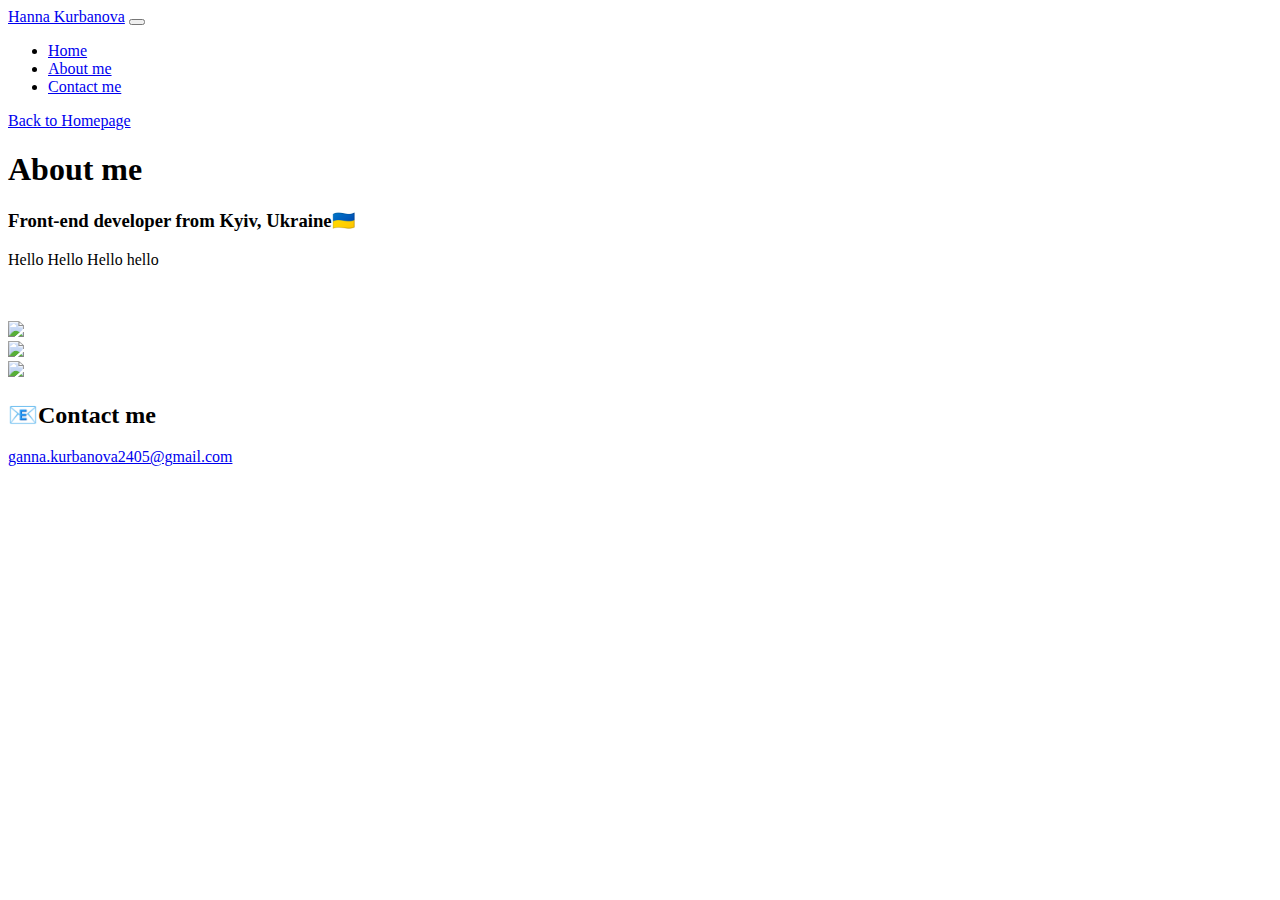
==== about.html @ 3133e860 "HTML" ====
<!DOCTYPE html>
<html lang="en">
  <head>
    <meta charset="UTF-8" />
    <meta name="viewport" content="width=device-width, initial-scale=1.0" />
    <meta http-equiv="X-UA-Compatible" content="ie=edge" />
    <link
      href="https://cdn.jsdelivr.net/npm/bootstrap@5.3.0/dist/css/bootstrap.min.css"
      rel="stylesheet"
      integrity="sha384-9ndCyUaIbzAi2FUVXJi0CjmCapSmO7SnpJef0486qhLnuZ2cdeRhO02iuK6FUUVM"
      crossorigin="anonymous"
    />
    <script
      src="https://cdn.jsdelivr.net/npm/bootstrap@5.3.0/dist/js/bootstrap.bundle.min.js"
      integrity="sha384-geWF76RCwLtnZ8qwWowPQNguL3RmwHVBC9FhGdlKrxdiJJigb/j/68SIy3Te4Bkz"
      crossorigin="anonymous"
    ></script>

    <link rel="stylesheet" href="src/styles.css" />
    <title>About Hanna Kurbanova</title>
  </head>
  <body>
    <nav class="navbar navbar-expand-lg bg-body-tertiary fixed-top">
      <div class="container">
        <a class="navbar-brand" href="index.html">Hanna Kurbanova</a>
        <button
          class="navbar-toggler"
          type="button"
          data-bs-toggle="collapse"
          data-bs-target="#navbarNav"
          aria-controls="navbarNav"
          aria-expanded="false"
          aria-label="Toggle navigation"
        >
          <span class="navbar-toggler-icon"></span>
        </button>
        <div class="collapse navbar-collapse" id="navbarNav">
          <ul class="navbar-nav">
            <li class="nav-item">
              <a class="nav-link" aria-current="page" href="index.html">Home</a>
            </li>
            <li class="nav-item">
              <a class="nav-link active" href="about.html">About me</a>
            </li>
            <li class="nav-item">
              <a class="nav-link" href="about.html#contact">Contact me</a>
            </li>
          </ul>
        </div>
      </div>
    </nav>
    <a href="index.html" class="homepage-link" target="_blank"
      >Back to Homepage</a
    >
    <h1 class="text-center">About me</h1>
    <h3 class="text-center">Front-end developer from Kyiv, Ukraine🇺🇦</h3>
    <div class="about-paragraphs text-center">
      <p>Hello Hello Hello hello</p>
      <br />
      <br />
    </div>
    <div class="container">
      <div class="row">
        <div class="col-sm-4">
          <img src="images/bags.png" class="img-fluid p-2 shadow rounded" />
        </div>
        <div class="col-sm-4">
          <img src="images/painting.png" class="img-fluid p-2 shadow rounded" />
        </div>
        <div class="col-sm-4">
          <img src="images/weather.png" class="img-fluid p-2 shadow rounded" />
        </div>
      </div>
    </div>

    <div id="contact" class="mt-5">
      <h2 class="text-center">📧Contact me</h2>
      <a href="mailto:ganna.kurbanova2405@gmail.com" class="mail-link"
        >ganna.kurbanova2405@gmail.com</a
      >
    </div>
  </body>
</html>
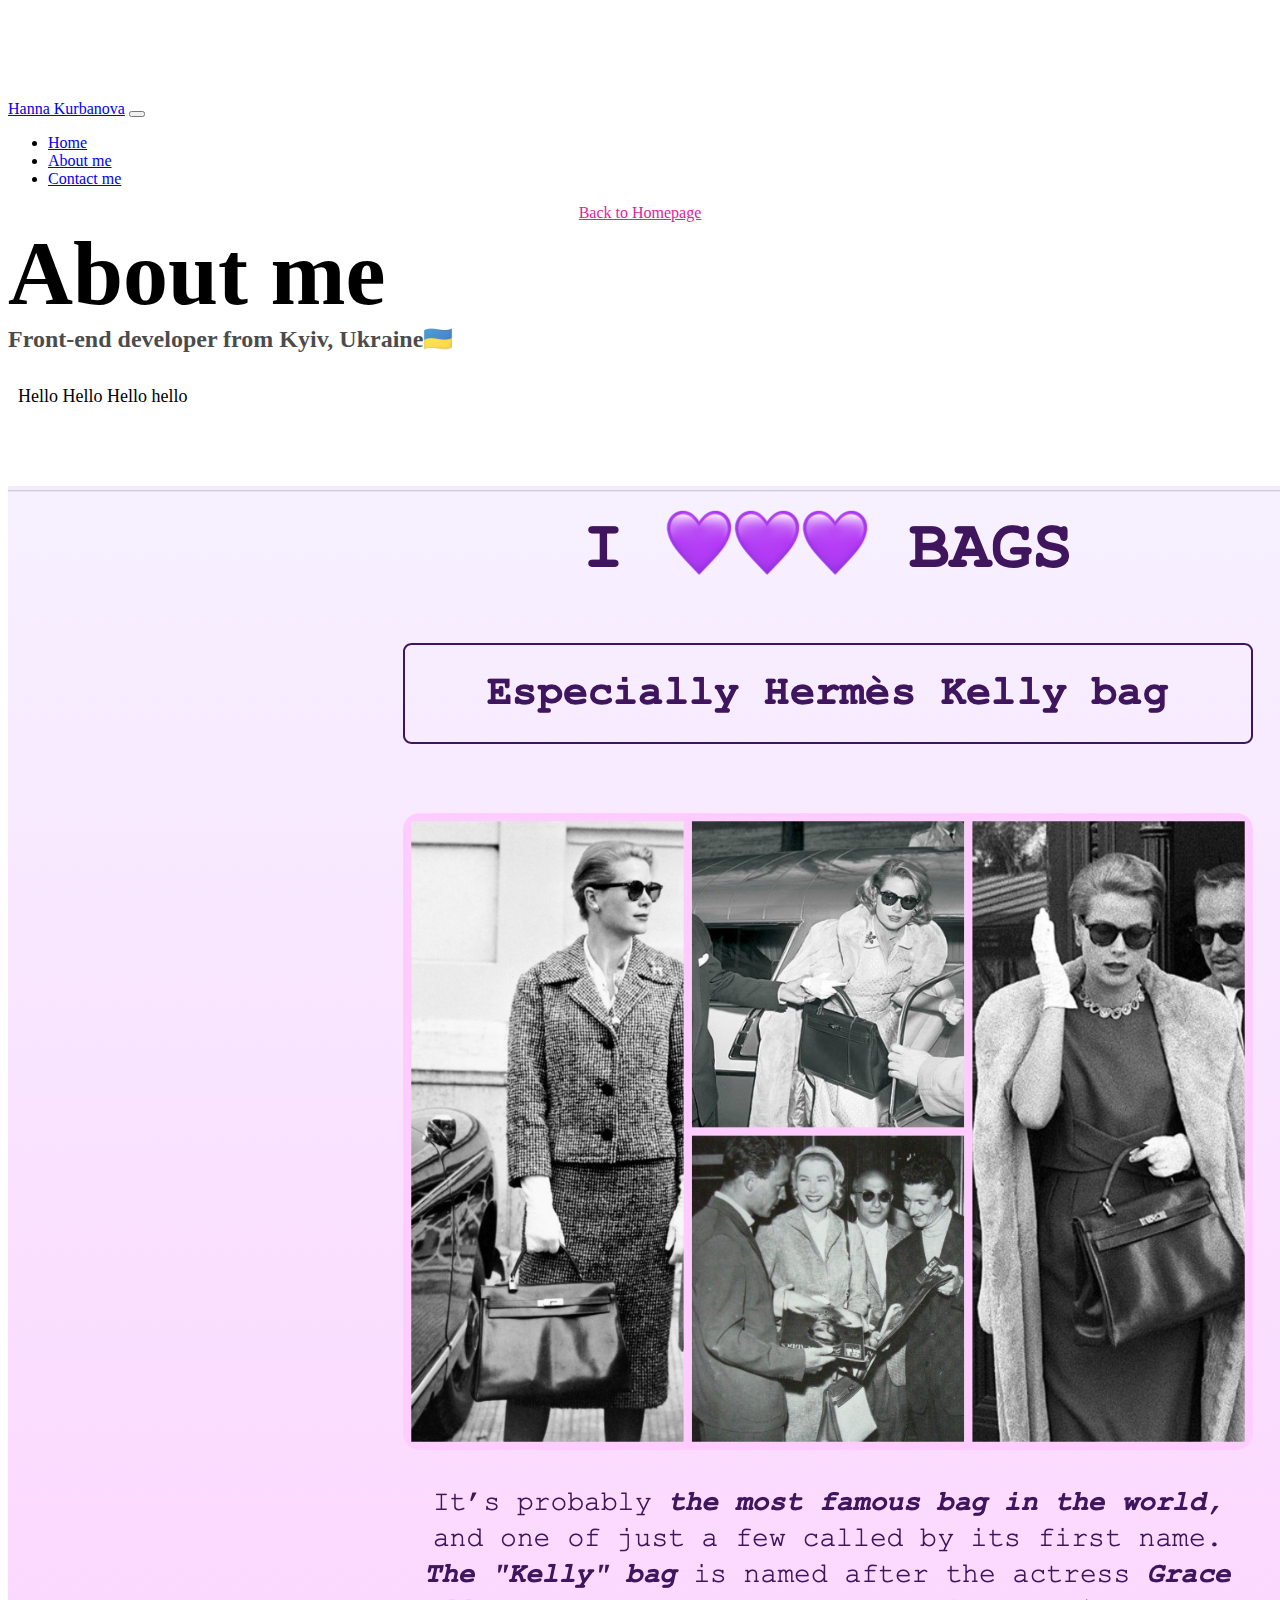
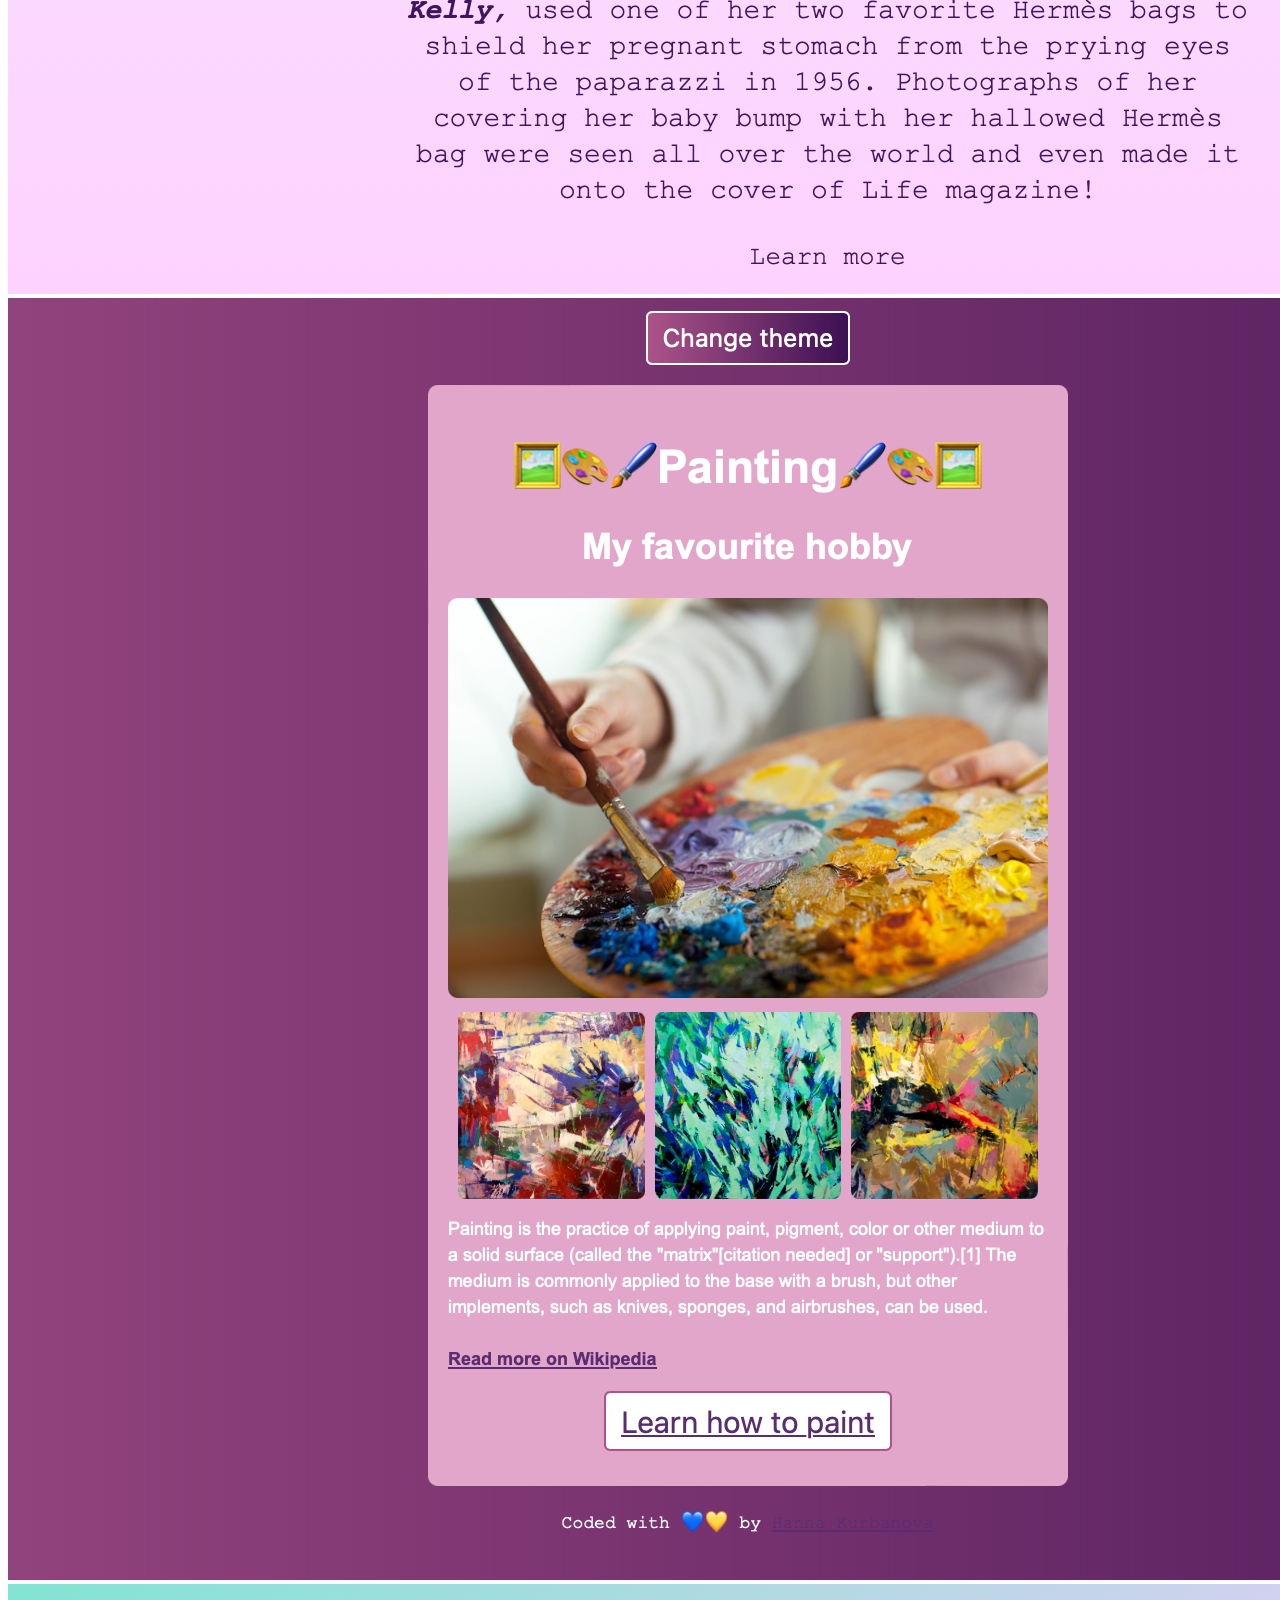
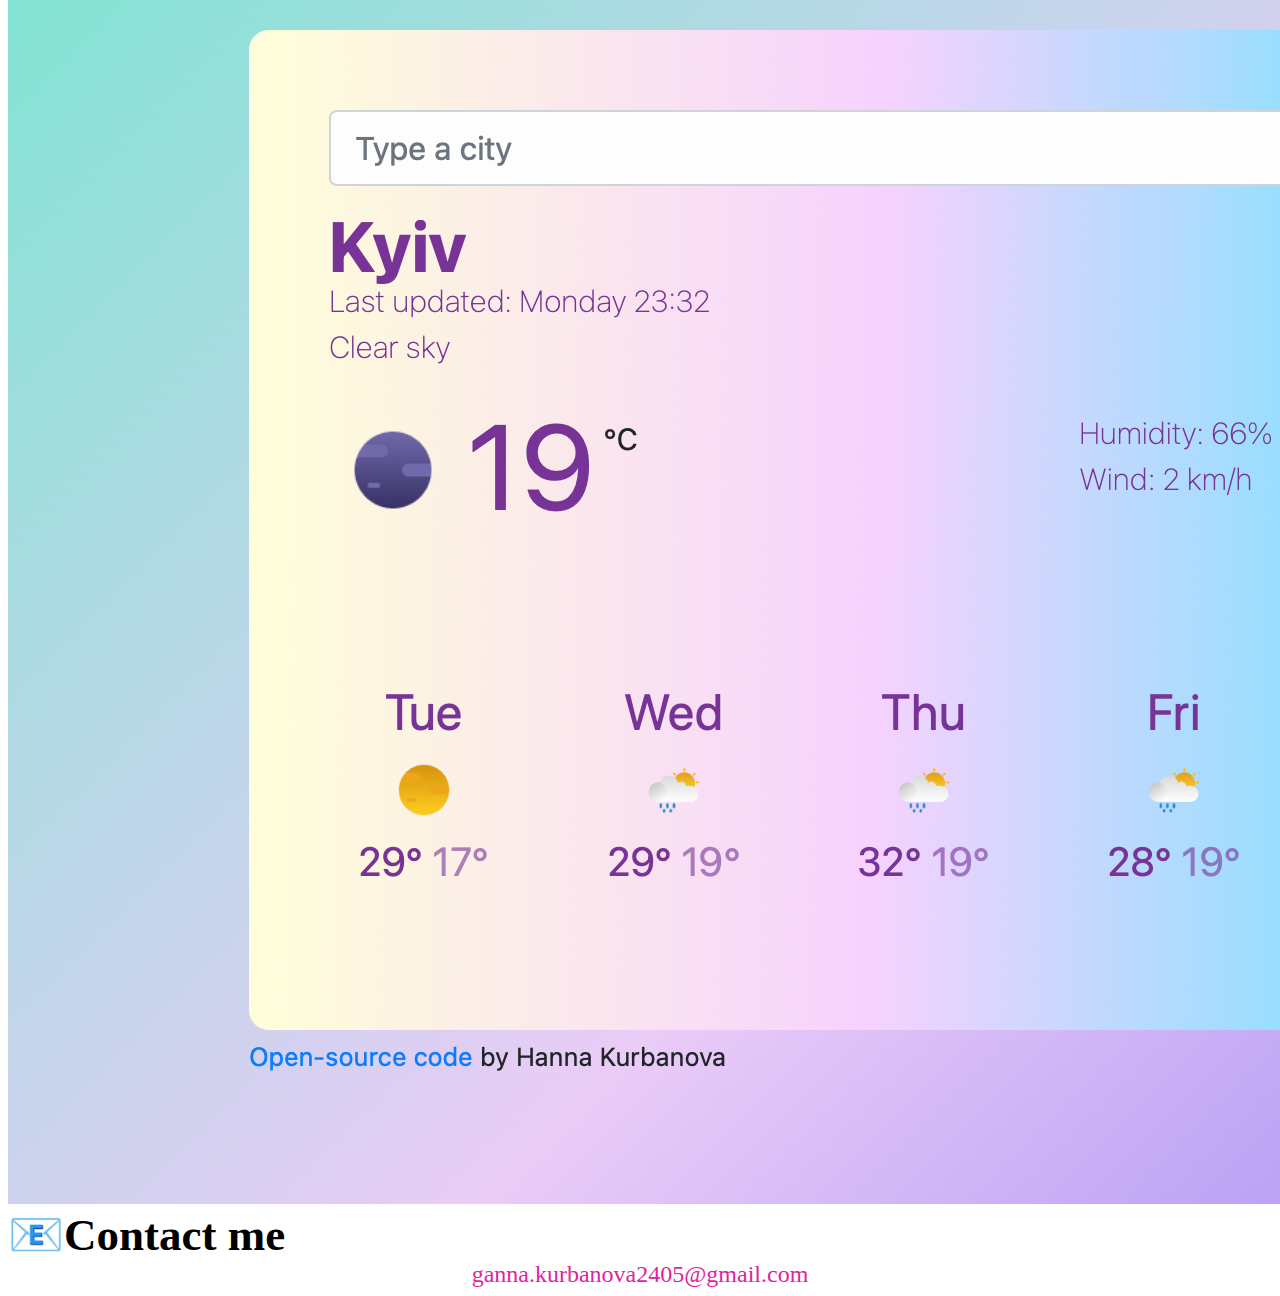
==== commit d66dd2c9: "polish" ====
--- a/about.html
+++ b/about.html
@@ -16,7 +16,7 @@
       crossorigin="anonymous"
     ></script>
 
-    <link rel="stylesheet" href="src/styles.css" />
+    <link rel="stylesheet" href="styles.css" />
     <title>About Hanna Kurbanova</title>
   </head>
   <body>
--- a/styles.css
+++ b/styles.css
@@ -0,0 +1,86 @@
+:root {
+  --primary-color: rgb(223, 35, 160);
+  --secondary-color: rgb(247, 216, 239);
+  --box-shadow: 0 5px 10px rgba(0, 0, 0, 0.3);
+}
+
+body {
+  margin-top: 100px;
+}
+
+h1,
+h2,
+h3 {
+  margin: 0;
+}
+
+h1 {
+  font-size: 90px;
+}
+
+h2 {
+  font-size: 45px;
+}
+
+h3 {
+  font-size: 24px;
+  opacity: 0.7;
+}
+
+p {
+  font-size: 18px;
+  line-height: 1.5;
+}
+
+.contact-links {
+  display: flex;
+  justify-content: center;
+  margin-top: 40px;
+}
+
+.contact-links a {
+  margin: 30px;
+}
+
+.primary-link {
+  background-color: var(--primary-color);
+  color: white;
+  box-shadow: var(--box-shadow);
+  border-radius: 4px;
+  padding: 20px 15px;
+  text-decoration: none;
+}
+
+.secondary-link {
+  border: 1px solid rgb(223, 35, 160);
+  color: var(--primary-color);
+  border-radius: 4px;
+  padding: 20px 15px;
+  text-decoration: none;
+}
+
+.homepage-link {
+  color: var(--primary-color);
+  text-align: center;
+  display: block;
+}
+
+.about-paragraphs {
+  margin: 30px 0;
+}
+
+.about-paragraphs p {
+  margin: 10px;
+}
+
+.mail-link {
+  display: flex;
+  justify-content: center;
+  color: var(--primary-color);
+  font-size: 24px;
+  text-decoration: none;
+}
+
+.mail-link:hover {
+  text-decoration: underline;
+}
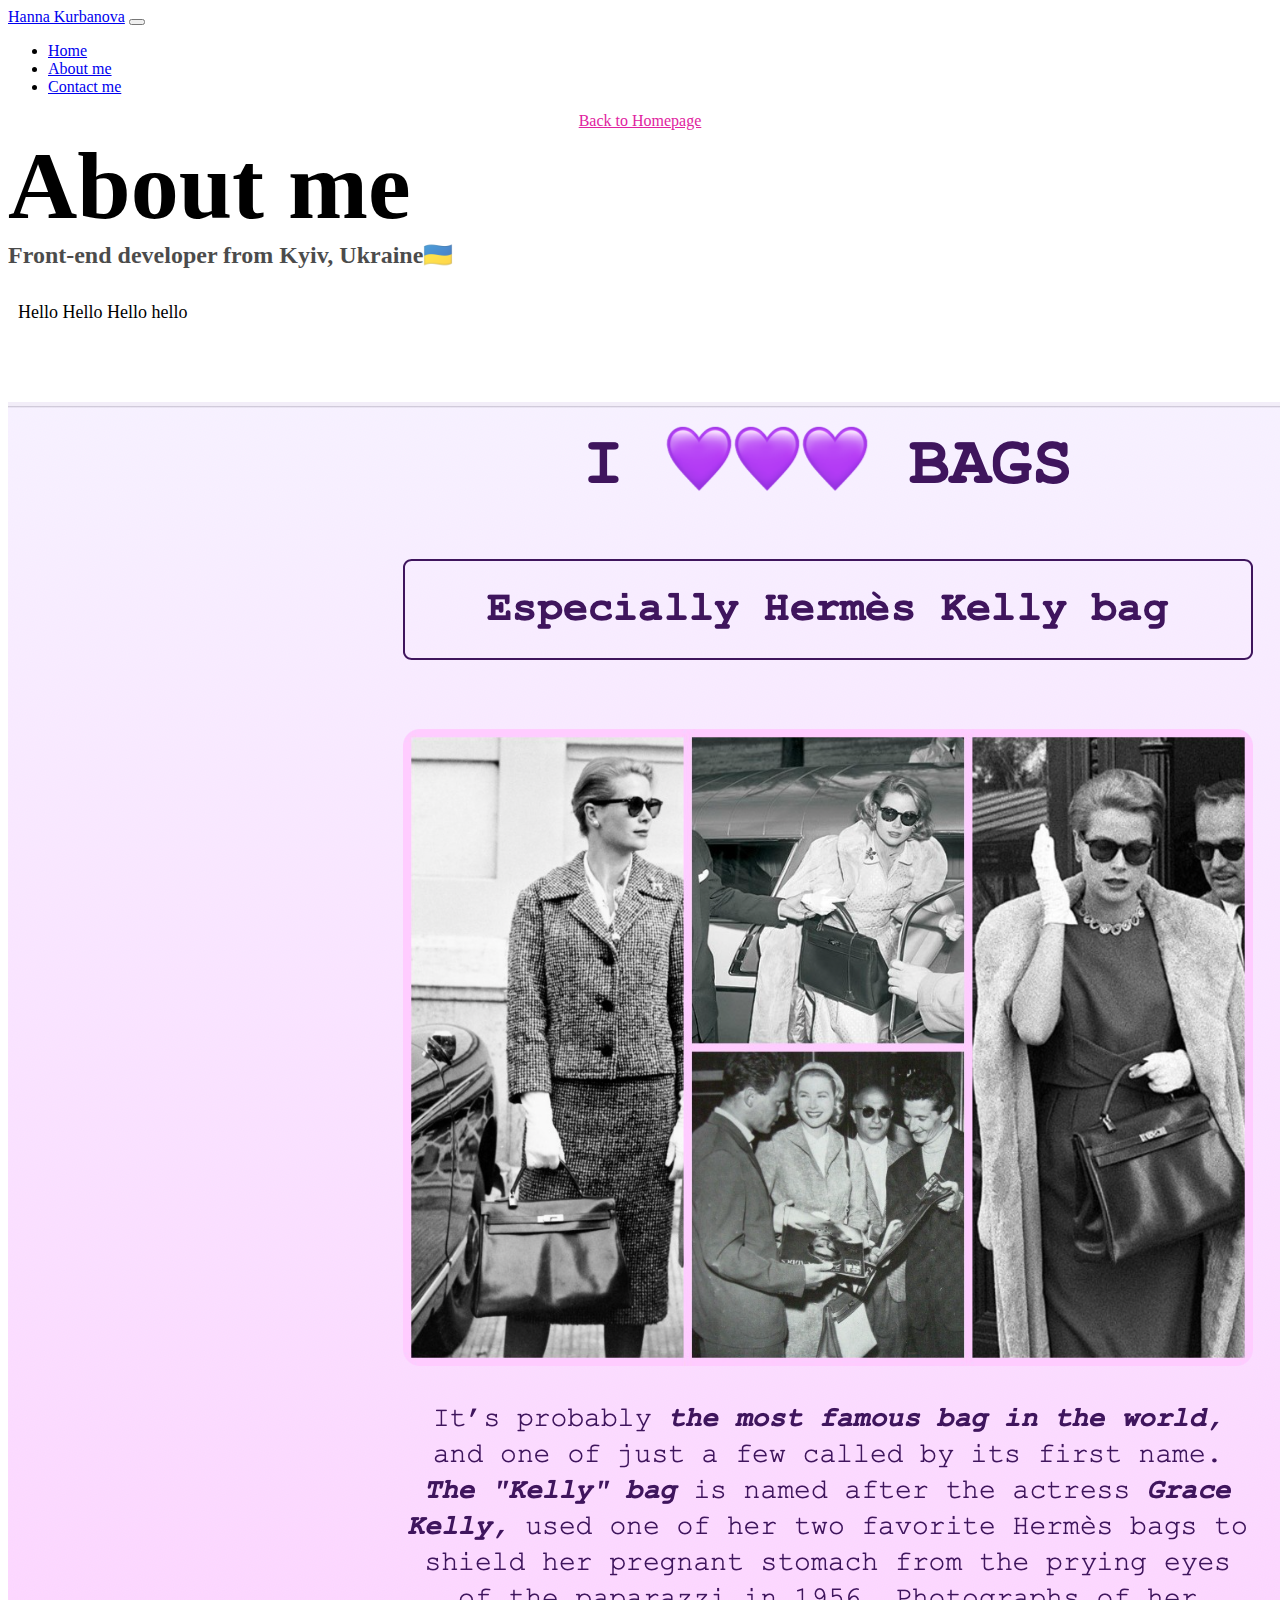
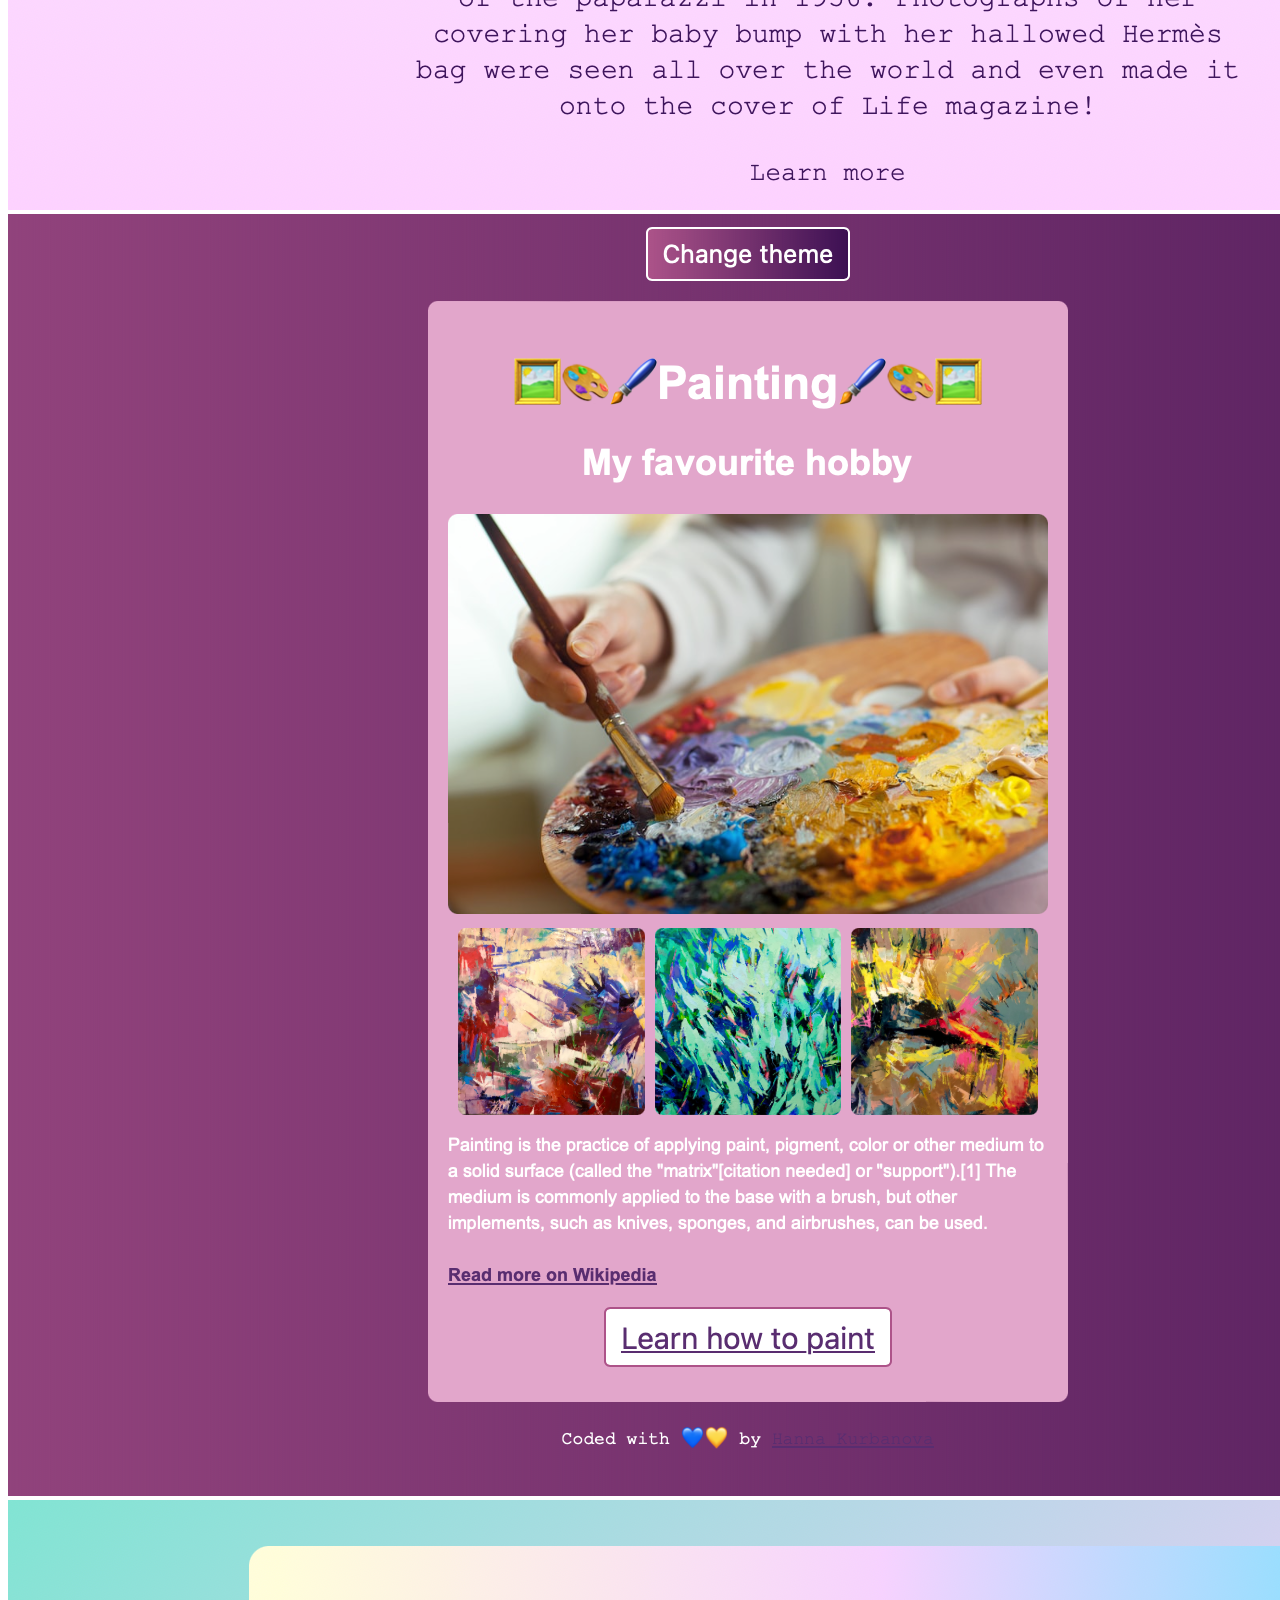
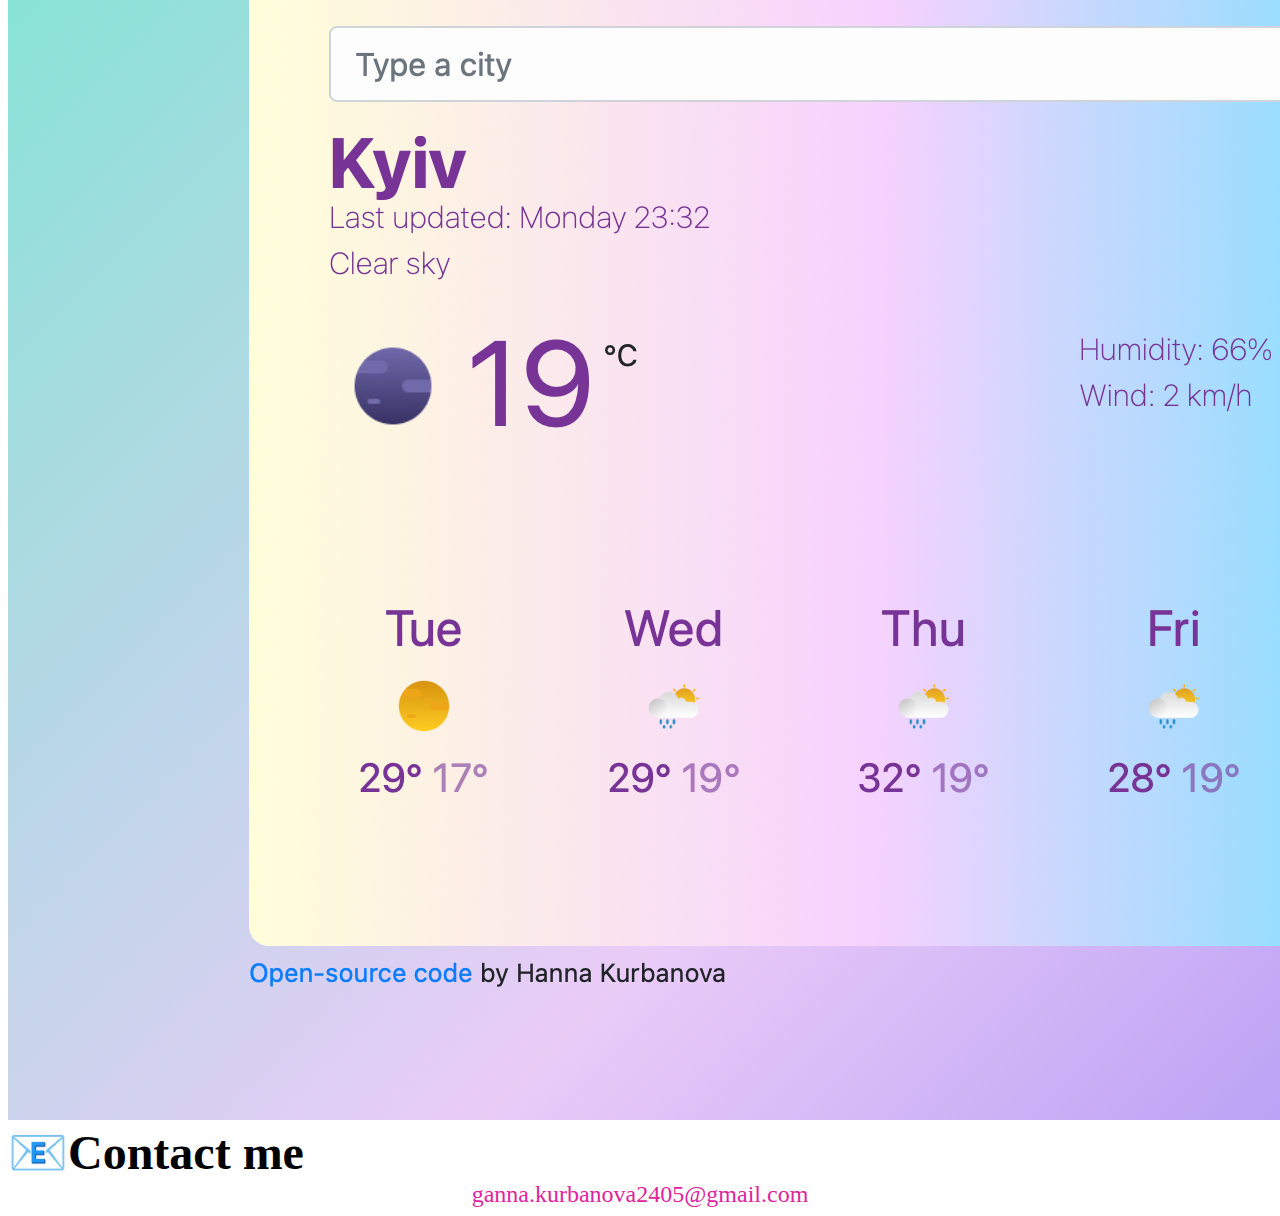
==== commit fa4a1955: "Update HTML, CSS" ====
--- a/about.html
+++ b/about.html
@@ -17,12 +17,18 @@
     ></script>
 
     <link rel="stylesheet" href="styles.css" />
-    <title>About Hanna Kurbanova</title>
+    <title>About me - Hanna Kurbanova</title>
+    <meta
+      name="description"
+      content="About Hanna Kurbanova, a front-end developer based in Dublin🇮🇪"
+    />
   </head>
   <body>
-    <nav class="navbar navbar-expand-lg bg-body-tertiary fixed-top">
+    <nav class="navbar navbar-expand-lg navbar-light bg-light fixed-top">
       <div class="container">
-        <a class="navbar-brand" href="index.html">Hanna Kurbanova</a>
+        <a class="navbar-brand" href="index.html" title="Homepage"
+          >Hanna Kurbanova</a
+        >
         <button
           class="navbar-toggler"
           type="button"
@@ -37,13 +43,29 @@
         <div class="collapse navbar-collapse" id="navbarNav">
           <ul class="navbar-nav">
             <li class="nav-item">
-              <a class="nav-link" aria-current="page" href="index.html">Home</a>
+              <a
+                class="nav-link"
+                aria-current="page"
+                href="index.html"
+                title="Homepage"
+                >Home</a
+              >
             </li>
             <li class="nav-item">
-              <a class="nav-link active" href="about.html">About me</a>
+              <a
+                class="nav-link active"
+                href="about.html"
+                title="About Hanna Kurbanova"
+                >About me</a
+              >
             </li>
             <li class="nav-item">
-              <a class="nav-link" href="about.html#contact">Contact me</a>
+              <a
+                class="nav-link"
+                href="about.html#contact"
+                title="Contact Hanna Kurbanova"
+                >Contact me</a
+              >
             </li>
           </ul>
         </div>
@@ -62,13 +84,25 @@
     <div class="container">
       <div class="row">
         <div class="col-sm-4">
-          <img src="images/bags.png" class="img-fluid p-2 shadow rounded" />
+          <img
+            src="images/bags.png"
+            class="img-fluid p-2 mb-4 shadow rounded"
+            alt="Bags project"
+          />
         </div>
         <div class="col-sm-4">
-          <img src="images/painting.png" class="img-fluid p-2 shadow rounded" />
+          <img
+            src="images/painting.png"
+            class="img-fluid p-2 mb-4 shadow rounded"
+            alt="Painting project"
+          />
         </div>
         <div class="col-sm-4">
-          <img src="images/weather.png" class="img-fluid p-2 shadow rounded" />
+          <img
+            src="images/weather.png"
+            class="img-fluid p-2 mb-4 shadow rounded"
+            alt="Weather project"
+          />
         </div>
       </div>
     </div>
--- a/styles.css
+++ b/styles.css
@@ -5,7 +5,7 @@
 }
 
 body {
-  margin-top: 100px;
+  margin-top: 100px 0;
 }
 
 h1,
@@ -15,11 +15,11 @@
 }
 
 h1 {
-  font-size: 90px;
+  font-size: 96px;
 }
 
 h2 {
-  font-size: 45px;
+  font-size: 48px;
 }
 
 h3 {
@@ -49,6 +49,11 @@
   border-radius: 4px;
   padding: 20px 15px;
   text-decoration: none;
+  text-transform: capitalize;
+}
+
+.primary-link:hover {
+  color: antiquewhite;
 }
 
 .secondary-link {
@@ -57,6 +62,7 @@
   border-radius: 4px;
   padding: 20px 15px;
   text-decoration: none;
+  text-transform: capitalize;
 }
 
 .homepage-link {
@@ -84,3 +90,25 @@
 .mail-link:hover {
   text-decoration: underline;
 }
+
+@media (max-width: 576px) {
+  h1 {
+    font-size: 48px;
+    line-height: 1.5;
+  }
+
+  h2 {
+    font-size: 32px;
+    text-align: center;
+  }
+
+  p {
+    text-align: center;
+  }
+
+  .project-link {
+    display: block;
+    text-align: center;
+    margin: 0 20px;
+  }
+}
